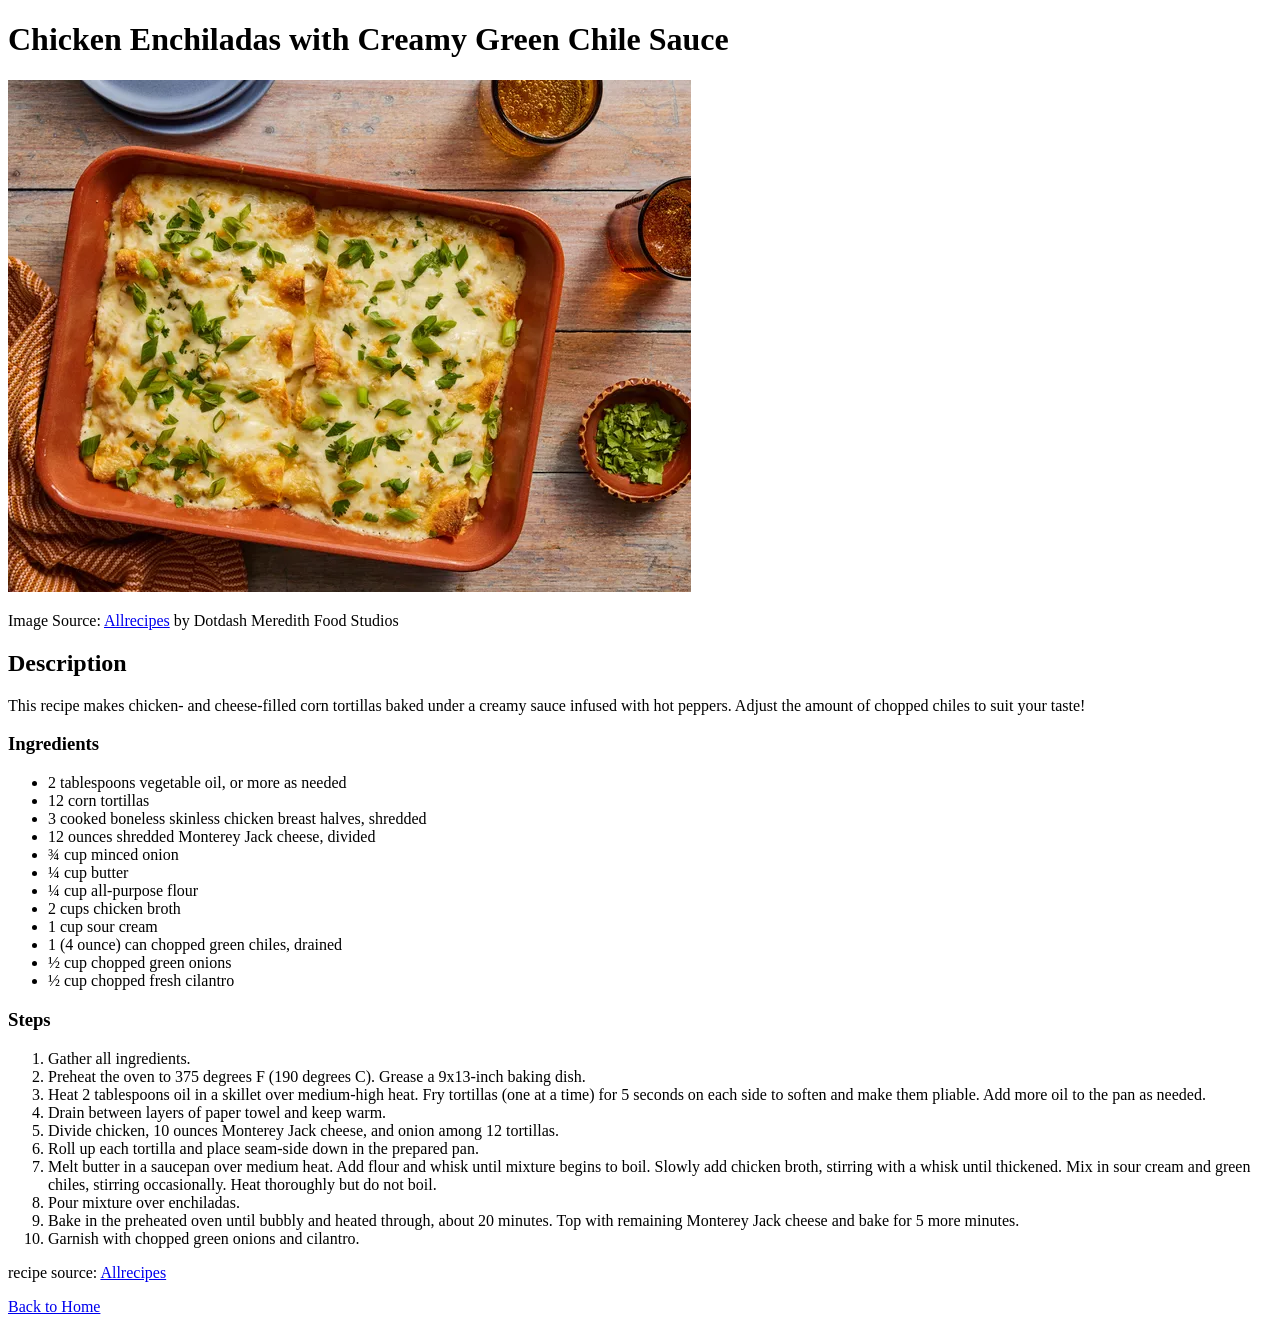
==== recipes/chicken-enchiladas-with-creamy-green-chile-sauce.html @ a2d365b0 "feat: Add recipe html and image files" ====
<!DOCTYPE html>
<html lang="en">

<head>
    <meta charset="UTF-8">
    <meta name="viewport" content="width=device-width, initial-scale=1.0">
    <title>Chicken Enchiladas with Creamy Green Chile Sauce</title>
</head>

<body>
    <h1>Chicken Enchiladas with Creamy Green Chile Sauce</h1>
    <div>
        <img src="../images/chicken-enchiladas-with-creamy-green-chile-sauce_dotdash-meredith-food-studios.webp"
            alt="Chicken Enchiladas with Creamy Green Chile Sauce">
        <p>Image Source: <a
                href="https://www.allrecipes.com/recipe/125658/chicken-enchiladas-with-creamy-green-chile-sauce/"
                target="_blank" rel="noopener noreferrer">Allrecipes</a>
            by
            <span>Dotdash Meredith Food Studios</span>
        </p>
    </div>
    <h2>Description</h2>
    <p>This recipe makes chicken- and cheese-filled corn tortillas baked under a creamy sauce infused with hot peppers.
        Adjust the amount of chopped chiles to suit your taste!</p>
    <h3>Ingredients</h3>
    <ul>
        <li>2 tablespoons vegetable oil, or more as needed</li>
        <li>12 corn tortillas</li>
        <li>3 cooked boneless skinless chicken breast halves, shredded</li>
        <li>12 ounces shredded Monterey Jack cheese, divided</li>
        <li>¾ cup minced onion</li>
        <li>¼ cup butter</li>
        <li>¼ cup all-purpose flour</li>
        <li>2 cups chicken broth</li>
        <li>1 cup sour cream</li>
        <li>1 (4 ounce) can chopped green chiles, drained</li>
        <li>½ cup chopped green onions</li>
        <li>½ cup chopped fresh cilantro</li>
    </ul>
    <h3>Steps</h3>
    <ol>
        <li>Gather all ingredients.</li>
        <li>Preheat the oven to 375 degrees F (190 degrees C). Grease a 9x13-inch baking dish.

        </li>
        <li>Heat 2 tablespoons oil in a skillet over medium-high heat. Fry tortillas (one at a time) for 5 seconds on
            each side to soften and make them pliable. Add more oil to the pan as needed.</li>
        <li>Drain between layers of paper towel and keep warm.</li>
        <li>Divide chicken, 10 ounces Monterey Jack cheese, and onion among 12 tortillas.</li>
        <li>Roll up each tortilla and place seam-side down in the prepared pan.

        </li>
        <li>Melt butter in a saucepan over medium heat. Add flour and whisk until mixture begins to boil. Slowly add
            chicken broth, stirring with a whisk until thickened. Mix in sour cream and green chiles, stirring
            occasionally. Heat thoroughly but do not boil.</li>
        <li>Pour mixture over enchiladas.</li>
        <li>Bake in the preheated oven until bubbly and heated through, about 20 minutes. Top with remaining Monterey
            Jack cheese and bake for 5 more minutes.

        </li>
        <li>Garnish with chopped green onions and cilantro.</li>
    </ol>
    <p>recipe source: <a
            href="https://www.allrecipes.com/recipe/125658/chicken-enchiladas-with-creamy-green-chile-sauce/"
            target="_blank" rel="noopener noreferrer">Allrecipes</a>
    </p>
    <a href="../index.html">Back to Home</a>
</body>

</html>
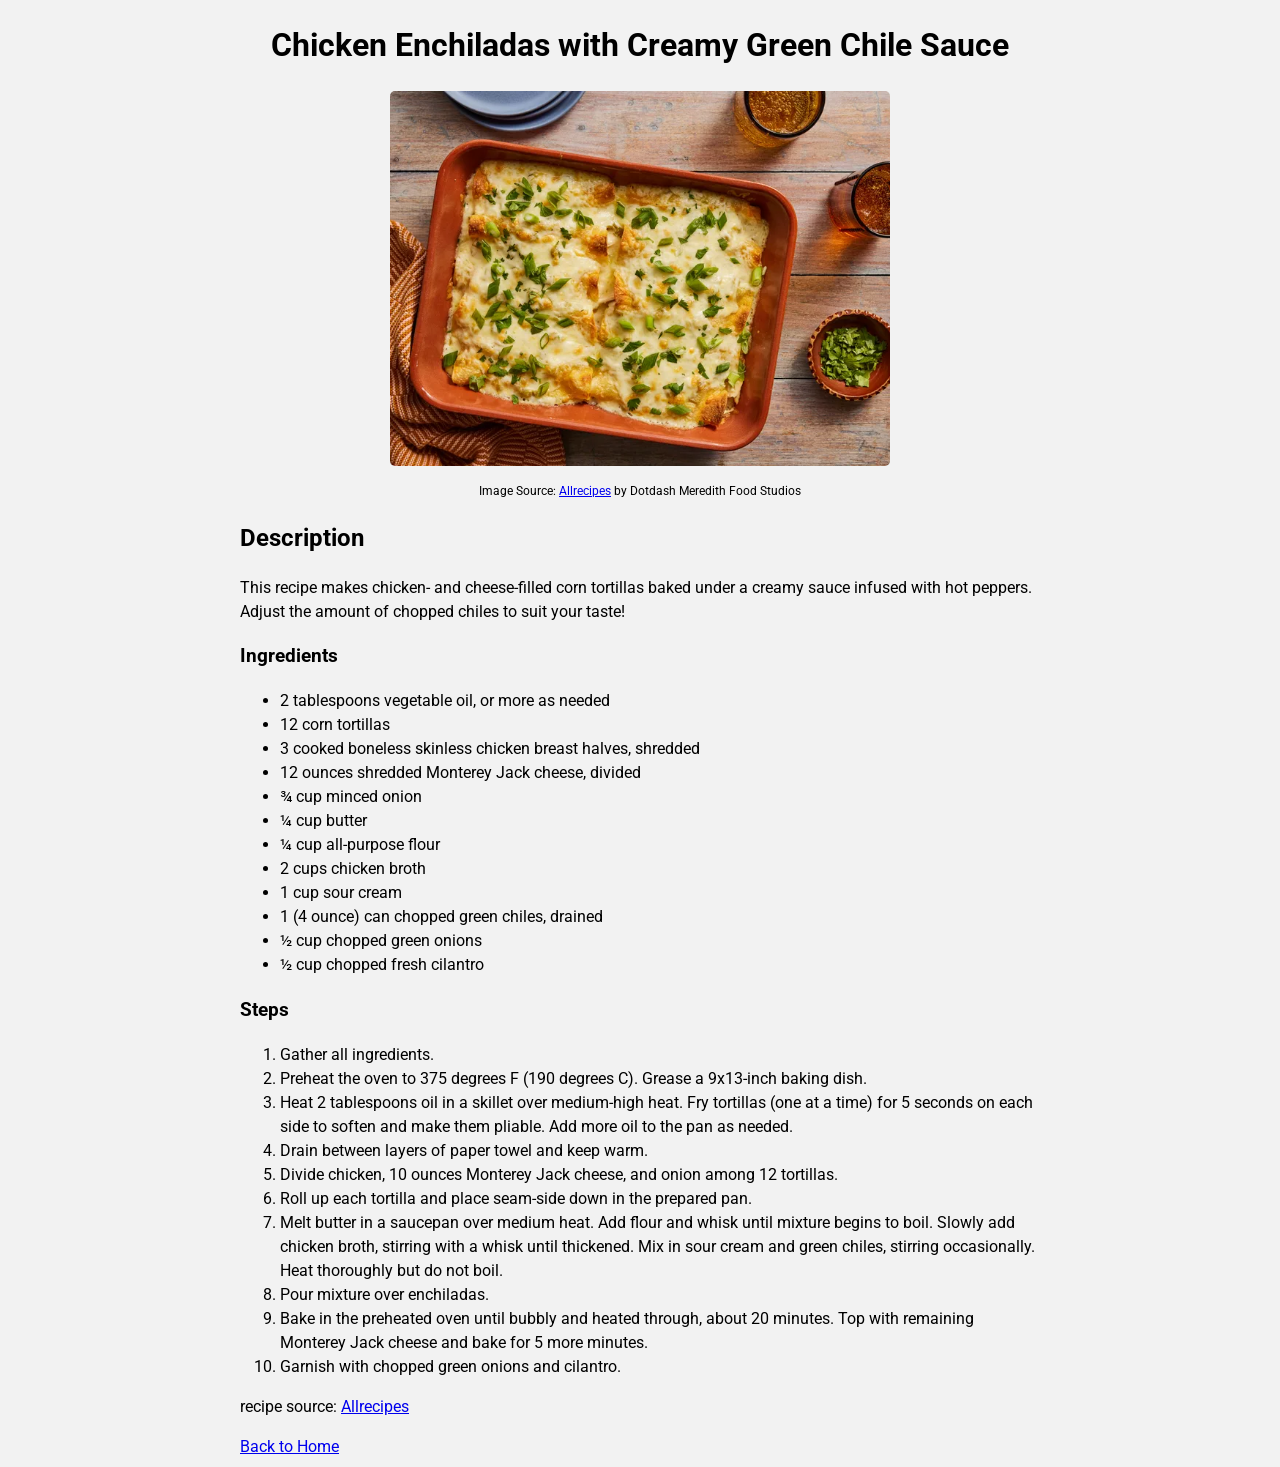
==== commit 3202689e: "style: Add css to index&recipe.html, edit README.md Create css directory to store css template. Add " ====
--- a/recipes/chicken-enchiladas-with-creamy-green-chile-sauce.html
+++ b/recipes/chicken-enchiladas-with-creamy-green-chile-sauce.html
@@ -5,66 +5,74 @@
     <meta charset="UTF-8">
     <meta name="viewport" content="width=device-width, initial-scale=1.0">
     <title>Chicken Enchiladas with Creamy Green Chile Sauce</title>
+    <link rel="preconnect" href="https://fonts.googleapis.com">
+    <link rel="preconnect" href="https://fonts.gstatic.com" crossorigin>
+    <link href="https://fonts.googleapis.com/css2?family=Roboto:ital,wght@0,100..900;1,100..900&display=swap"
+        rel="stylesheet">
+    <link rel="stylesheet" href="../css/recipe.css">
 </head>
 
 <body>
     <h1>Chicken Enchiladas with Creamy Green Chile Sauce</h1>
     <div>
-        <img src="../images/chicken-enchiladas-with-creamy-green-chile-sauce_dotdash-meredith-food-studios.webp"
+        <img class="menu-img"
+            src="../images/chicken-enchiladas-with-creamy-green-chile-sauce_dotdash-meredith-food-studios.webp"
             alt="Chicken Enchiladas with Creamy Green Chile Sauce">
-        <p>Image Source: <a
+        <p class="menu-img-src">Image Source: <a
                 href="https://www.allrecipes.com/recipe/125658/chicken-enchiladas-with-creamy-green-chile-sauce/"
                 target="_blank" rel="noopener noreferrer">Allrecipes</a>
             by
             <span>Dotdash Meredith Food Studios</span>
         </p>
     </div>
-    <h2>Description</h2>
-    <p>This recipe makes chicken- and cheese-filled corn tortillas baked under a creamy sauce infused with hot peppers.
-        Adjust the amount of chopped chiles to suit your taste!</p>
-    <h3>Ingredients</h3>
-    <ul>
-        <li>2 tablespoons vegetable oil, or more as needed</li>
-        <li>12 corn tortillas</li>
-        <li>3 cooked boneless skinless chicken breast halves, shredded</li>
-        <li>12 ounces shredded Monterey Jack cheese, divided</li>
-        <li>¾ cup minced onion</li>
-        <li>¼ cup butter</li>
-        <li>¼ cup all-purpose flour</li>
-        <li>2 cups chicken broth</li>
-        <li>1 cup sour cream</li>
-        <li>1 (4 ounce) can chopped green chiles, drained</li>
-        <li>½ cup chopped green onions</li>
-        <li>½ cup chopped fresh cilantro</li>
-    </ul>
-    <h3>Steps</h3>
-    <ol>
-        <li>Gather all ingredients.</li>
-        <li>Preheat the oven to 375 degrees F (190 degrees C). Grease a 9x13-inch baking dish.
-
-        </li>
-        <li>Heat 2 tablespoons oil in a skillet over medium-high heat. Fry tortillas (one at a time) for 5 seconds on
-            each side to soften and make them pliable. Add more oil to the pan as needed.</li>
-        <li>Drain between layers of paper towel and keep warm.</li>
-        <li>Divide chicken, 10 ounces Monterey Jack cheese, and onion among 12 tortillas.</li>
-        <li>Roll up each tortilla and place seam-side down in the prepared pan.
-
-        </li>
-        <li>Melt butter in a saucepan over medium heat. Add flour and whisk until mixture begins to boil. Slowly add
-            chicken broth, stirring with a whisk until thickened. Mix in sour cream and green chiles, stirring
-            occasionally. Heat thoroughly but do not boil.</li>
-        <li>Pour mixture over enchiladas.</li>
-        <li>Bake in the preheated oven until bubbly and heated through, about 20 minutes. Top with remaining Monterey
-            Jack cheese and bake for 5 more minutes.
-
-        </li>
-        <li>Garnish with chopped green onions and cilantro.</li>
-    </ol>
-    <p>recipe source: <a
-            href="https://www.allrecipes.com/recipe/125658/chicken-enchiladas-with-creamy-green-chile-sauce/"
-            target="_blank" rel="noopener noreferrer">Allrecipes</a>
-    </p>
-    <a href="../index.html">Back to Home</a>
+    <div class="main-container">
+        <h2>Description</h2>
+        <p>This recipe makes chicken- and cheese-filled corn tortillas baked under a creamy sauce infused with hot
+            peppers.
+            Adjust the amount of chopped chiles to suit your taste!</p>
+        <h3>Ingredients</h3>
+        <ul>
+            <li>2 tablespoons vegetable oil, or more as needed</li>
+            <li>12 corn tortillas</li>
+            <li>3 cooked boneless skinless chicken breast halves, shredded</li>
+            <li>12 ounces shredded Monterey Jack cheese, divided</li>
+            <li>¾ cup minced onion</li>
+            <li>¼ cup butter</li>
+            <li>¼ cup all-purpose flour</li>
+            <li>2 cups chicken broth</li>
+            <li>1 cup sour cream</li>
+            <li>1 (4 ounce) can chopped green chiles, drained</li>
+            <li>½ cup chopped green onions</li>
+            <li>½ cup chopped fresh cilantro</li>
+        </ul>
+        <h3>Steps</h3>
+        <ol>
+            <li>Gather all ingredients.</li>
+            <li>Preheat the oven to 375 degrees F (190 degrees C). Grease a 9x13-inch baking dish.
+            </li>
+            <li>Heat 2 tablespoons oil in a skillet over medium-high heat. Fry tortillas (one at a time) for 5 seconds
+                on
+                each side to soften and make them pliable. Add more oil to the pan as needed.</li>
+            <li>Drain between layers of paper towel and keep warm.</li>
+            <li>Divide chicken, 10 ounces Monterey Jack cheese, and onion among 12 tortillas.</li>
+            <li>Roll up each tortilla and place seam-side down in the prepared pan.
+            </li>
+            <li>Melt butter in a saucepan over medium heat. Add flour and whisk until mixture begins to boil. Slowly add
+                chicken broth, stirring with a whisk until thickened. Mix in sour cream and green chiles, stirring
+                occasionally. Heat thoroughly but do not boil.</li>
+            <li>Pour mixture over enchiladas.</li>
+            <li>Bake in the preheated oven until bubbly and heated through, about 20 minutes. Top with remaining
+                Monterey
+                Jack cheese and bake for 5 more minutes.
+            </li>
+            <li>Garnish with chopped green onions and cilantro.</li>
+        </ol>
+        <p>recipe source: <a
+                href="https://www.allrecipes.com/recipe/125658/chicken-enchiladas-with-creamy-green-chile-sauce/"
+                target="_blank" rel="noopener noreferrer">Allrecipes</a>
+        </p>
+        <a href="../index.html">Back to Home</a>
+    </div>
 </body>
 
 </html>
--- a/css/recipe.css
+++ b/css/recipe.css
@@ -0,0 +1,36 @@
+html {
+  box-sizing: border-box;
+  font-family: "Roboto";
+  line-height: 1.5;
+}
+
+*,
+*::before,
+*::after {
+  box-sizing: inherit;
+}
+
+body {
+  background-color: rgb(242, 242, 242);
+}
+
+h1,
+.menu-img-src {
+  text-align: center;
+}
+
+.menu-img-src {
+  font-size: 12px;
+}
+
+.menu-img {
+  width: 500px;
+  margin: 1em auto;
+  display: block;
+  border-radius: 5px;
+}
+
+.main-container {
+  width: 800px;
+  margin: 0 auto;
+}
